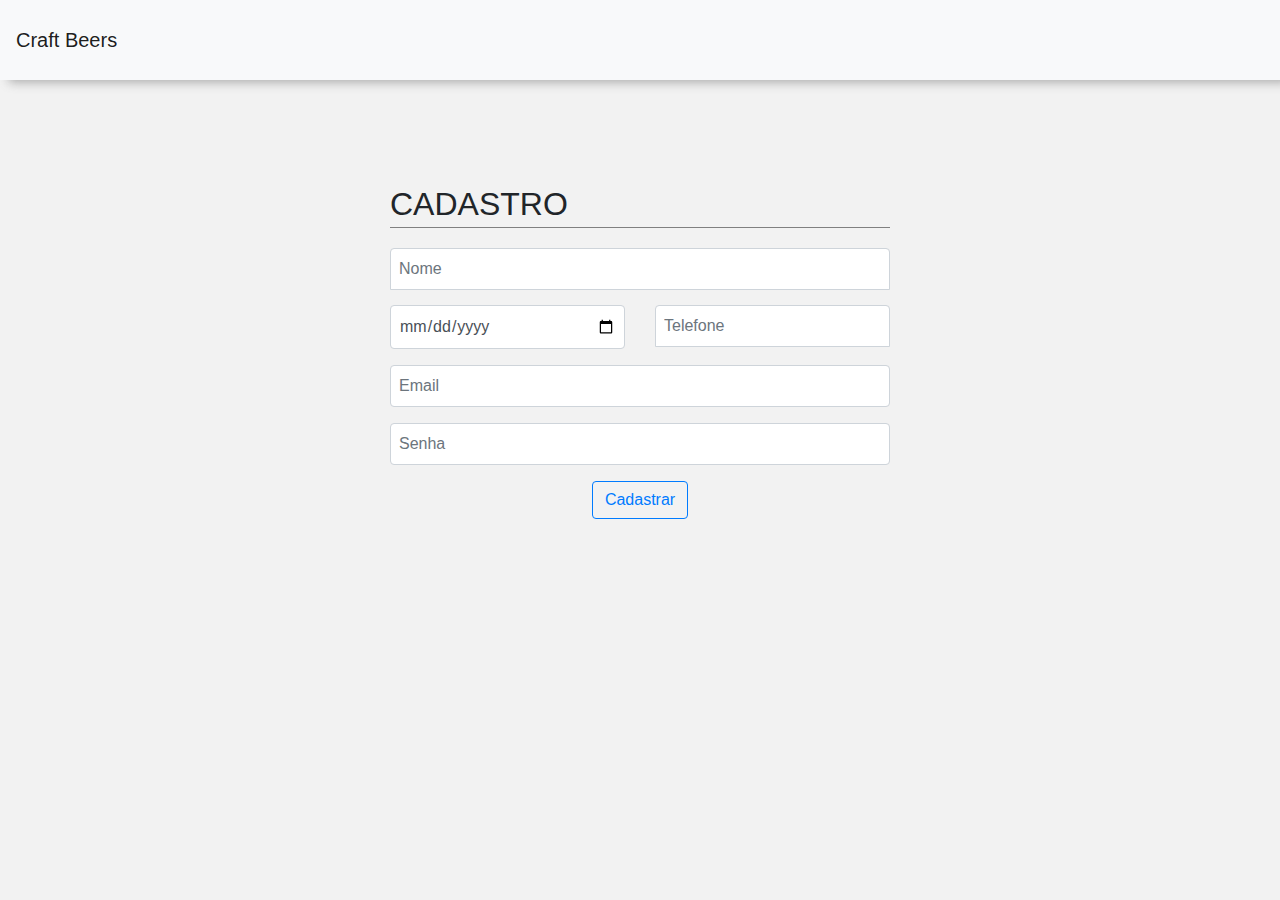
==== cadastro.html @ 9cf52e5c "initial commit" ====
<!DOCTYPE html>
<html lang="pt-br">
<head>
    <meta charset="UTF-8">
    <meta name="viewport" content="width=device-width, initial-scale=1.0">
    <title>Craft Beers</title>
    <link href="css/bootstrap.min.css" rel="stylesheet" type="text/css" >
    <link rel="stylesheet" type="text/css" href="css/style.css">
</head>
<body>
  <!--Barra de Navegador (Navbar)-->
  <nav class="navbar navbar-light bg-light">
      <a href="index.html" class="navbar-brand mb-0 h1">Craft Beers</a>
  </nav>

  <!--Final do navbar-->

  <!-- Formulário de Cadastro -->
<form method="POST" class="center-form">
      <h2 class="form-title">CADASTRO</h2>
  <div class="row form-field" >
    <div class="col">
      <input type="text" class="form-control" name="nome"placeholder="Nome" maxlenght="50"> 
    </div>
  </div>
  <div class="row form-field">
    <div class="col-6">
      <input type="date" class="form-control" placeholder="Data de Nascimento">
    </div>
    <div class="col-6">
       <input type="text" name="num_tel"class="form-control" placeholder="Telefone" maxlenght="20">
    </div>
  </div>
  <div class="row form-field">
      <div class="col">
        <input type="email" name="email" class="form-control" placeholder="Email"maxlenght="50">
      </div>
  </div>
  <div class="row form-field">
      <div class="col">
        <input type="password" name="confSenha" class="form-control" placeholder="Senha" maxlenght="15">
      </div>
  </div>
  <div class="row justify-content-center">
    <button type="button" class="btn btn-outline-primary">Cadastrar</button>  
  </div>
</form>
<!-- JQuery, Bootstrap -->
  <script type="text/javascript" src="js/jquery-3.5.1.min.js"></script>
  <script type="text/javascript" src="js/bootstrap.min.js"></script>
</body>
</html>
---- css/style.css ----
body{
    background: #F2F2F2;
}
section{
    text-align: center;
}
/**Navbar**/
.navbar{
	height: 80px;
	box-shadow:9px 2px 10px rgb(91 91 91 / 0.49);
}
.wrapper-avatar{
	margin-top: 50px;
}
.avatar{
    width: 250px;
    height: 250px;
    display: inline-flex;
    border: 8px solid #FFF;
    border-radius: 50%;
    margin: 15px;
	box-shadow: 0 6px 12px #ccc;;   
}
.form-title{
	border-bottom: 1px solid grey;
	padding-bottom: 4px;
	margin-bottom: 20px;
}
/**Nav Menu Lateral**/
a {
	text-decoration: none;
}
.btn-abrir{
	color: slateblue;
	font-size: 25px;

}
.menu{
	height: 100%;
	width: 250px;
	background-color: teal;
	position: fixed;
	top: 0;
	left: 0;
	z-index: 1;
	overflow: hidden;
	transition: width 0.3s;
}
.menu a{
	color: violet;
	font-size: 25px;
	display: block;
	padding: 12px 10px 12px 12px;
}
.menu a:hover{
	color: yellow;
	background-color: yellowgreen;
}

/** Formulário**/
.center-form {
	display: block;
	width: 500px;
	margin: 105px auto;
}
.form-signin {
  max-width: 380px;
  padding: 15px 35px 45px;
  margin: 0 auto;
}
.checkbox {
	font-weight: normal;
}
.form-control {
      padding: 8px;
}

input[type="text"] {
	  margin-bottom: -1px;
	  border-bottom-left-radius: 0;
	  border-bottom-right-radius: 0;
}
/** Formulário de Cadastro **/
.form-field{
	margin-bottom: 16px;
}
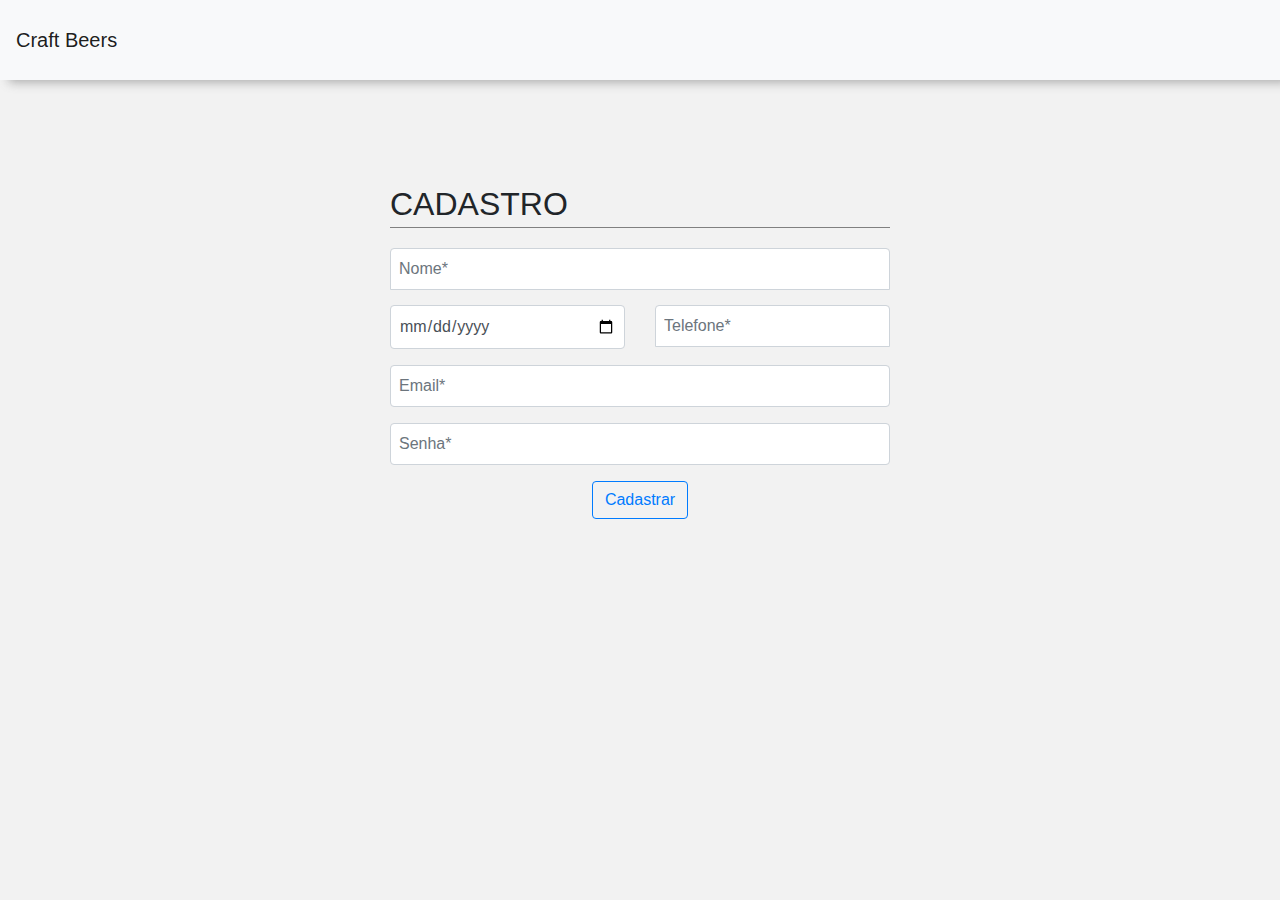
==== commit 0630b92b: "adicionado funcionalidade de cadastro e conexao" ====
--- a/cadastro.html
+++ b/cadastro.html
@@ -10,39 +10,39 @@
 <body>
   <!--Barra de Navegador (Navbar)-->
   <nav class="navbar navbar-light bg-light">
-      <a href="index.html" class="navbar-brand mb-0 h1">Craft Beers</a>
+      <a href="/craftbeers" class="navbar-brand mb-0 h1">Craft Beers</a>
   </nav>
 
   <!--Final do navbar-->
 
   <!-- Formulário de Cadastro -->
-<form method="POST" class="center-form">
-      <h2 class="form-title">CADASTRO</h2>
+<form action="cadastro.php" method="POST" class="center-form">
+  <h2 class="form-title">CADASTRO</h2>
   <div class="row form-field" >
     <div class="col">
-      <input type="text" class="form-control" name="nome"placeholder="Nome" maxlenght="50"> 
+      <input type="text" name="nome" class="form-control" placeholder="Nome*" maxlenght="50" required> 
     </div>
   </div>
   <div class="row form-field">
     <div class="col-6">
-      <input type="date" class="form-control" placeholder="Data de Nascimento">
+      <input type="date" name="data_nasc" class="form-control" placeholder="Data de Nascimento*" required>
     </div>
     <div class="col-6">
-       <input type="text" name="num_tel"class="form-control" placeholder="Telefone" maxlenght="20">
+       <input type="text" name="num_telefone" class="form-control" placeholder="Telefone*" maxlenght="20" required>
     </div>
   </div>
   <div class="row form-field">
       <div class="col">
-        <input type="email" name="email" class="form-control" placeholder="Email"maxlenght="50">
+        <input type="email" name="email" class="form-control" placeholder="Email*" maxlenght="50" required>
       </div>
   </div>
   <div class="row form-field">
       <div class="col">
-        <input type="password" name="confSenha" class="form-control" placeholder="Senha" maxlenght="15">
+        <input type="password" name="senha" class="form-control" placeholder="Senha*" maxlenght="15" required>
       </div>
   </div>
   <div class="row justify-content-center">
-    <button type="button" class="btn btn-outline-primary">Cadastrar</button>  
+    <button type="submit" class="btn btn-outline-primary">Cadastrar</button>  
   </div>
 </form>
 <!-- JQuery, Bootstrap -->
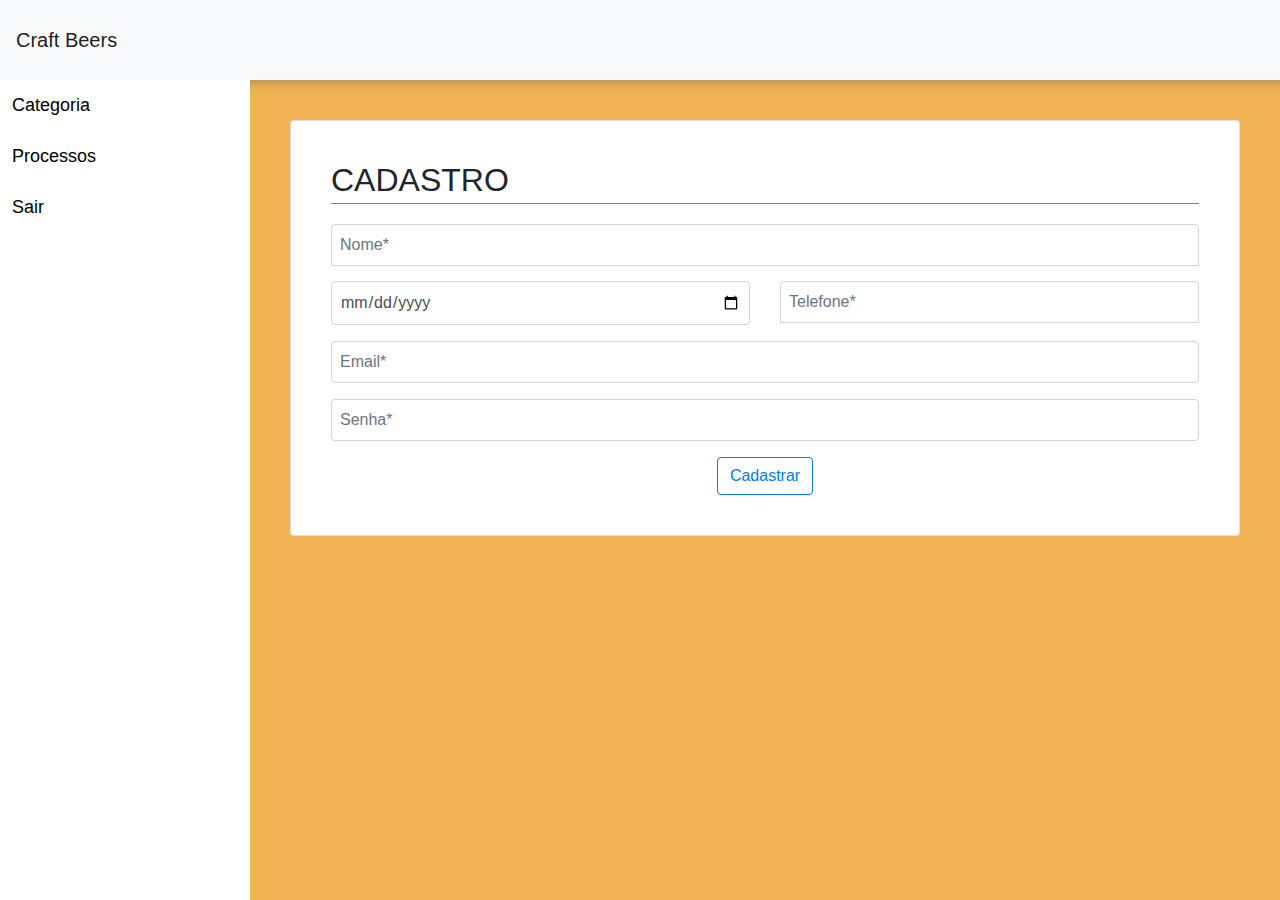
==== commit 005e2909: "Atualização de estilos" ====
--- a/cadastro.html
+++ b/cadastro.html
@@ -10,13 +10,18 @@
 <body>
   <!--Barra de Navegador (Navbar)-->
   <nav class="navbar navbar-light bg-light">
-      <a href="/craftbeers" class="navbar-brand mb-0 h1">Craft Beers</a>
+    <a href="index.php" class="navbar-brand mb-0 h1">Craft Beers</a>   
   </nav>
-
+  <nav class="menu">
+      <a href="lista-categorias.php">Categoria</a>
+      <a href="#">Processos</a>
+      <a href="logout.php">Sair</a> 
+  </nav>
   <!--Final do navbar-->
-
+  <main class="content">
+    <div class="card card-padding">
   <!-- Formulário de Cadastro -->
-<form action="cadastro.php" method="POST" class="center-form">
+<form action="cadastro.php" method="POST" >
   <h2 class="form-title">CADASTRO</h2>
   <div class="row form-field" >
     <div class="col">
@@ -45,6 +50,8 @@
     <button type="submit" class="btn btn-outline-primary">Cadastrar</button>  
   </div>
 </form>
+  </div>
+</main>
 <!-- JQuery, Bootstrap -->
   <script type="text/javascript" src="js/jquery-3.5.1.min.js"></script>
   <script type="text/javascript" src="js/bootstrap.min.js"></script>
--- a/css/style.css
+++ b/css/style.css
@@ -1,5 +1,5 @@
 body{
-    background: #F2F2F2;
+    background: #F2B355;
 }
 section{
     text-align: center;
@@ -8,6 +8,9 @@
 .navbar{
 	height: 80px;
 	box-shadow:9px 2px 10px rgb(91 91 91 / 0.49);
+}
+.bg-light{
+	background-color: #FFF;
 }
 .wrapper-avatar{
 	margin-top: 50px;
@@ -31,32 +34,41 @@
 	text-decoration: none;
 }
 .btn-abrir{
-	color: slateblue;
+	color: #FFF;
 	font-size: 25px;
 
 }
 .menu{
 	height: 100%;
 	width: 250px;
-	background-color: teal;
+	background-color: #FFF;
 	position: fixed;
 	top: 0;
 	left: 0;
 	z-index: 1;
 	overflow: hidden;
+	transform: translateX(-100%);
 	transition: width 0.3s;
 }
 .menu a{
-	color: violet;
-	font-size: 25px;
+	color: black;
+	font-size: 18px;
 	display: block;
 	padding: 12px 10px 12px 12px;
 }
 .menu a:hover{
-	color: yellow;
-	background-color: yellowgreen;
+	/**color: #f7d705;**/
+	color: #FFF;
+	background-color:#F2B355;
 }
-
+/*main*/
+.content {
+	padding: 24px;
+}
+/** Card para o padding **/
+.card-padding {
+	padding: 40px;
+}
 /** Formulário**/
 .center-form {
 	display: block;
@@ -84,3 +96,33 @@
 .form-field{
 	margin-bottom: 16px;
 }
+/** Listagem de categorias **/
+.lista-categorias {
+	padding: 24px;
+	justify-content: center;
+	justify-items: center;
+	display: grid;
+	grid-gap: 30px;
+	grid-template-columns: 1fr 1fr 1fr;
+}
+
+.categoria-card {
+	width: 100%;
+	padding: 16px 12px;
+	text-align: center;
+}
+
+/* desktop media queries */
+@media only screen and (min-width: 950px) {
+	.menu {
+		height: calc(100% - 80px);
+		bottom: 0;
+		top: initial;
+		transform: translateX(0);
+	}
+	.content{
+		padding: 40px;
+		padding-left: 290px;
+	}
+
+}
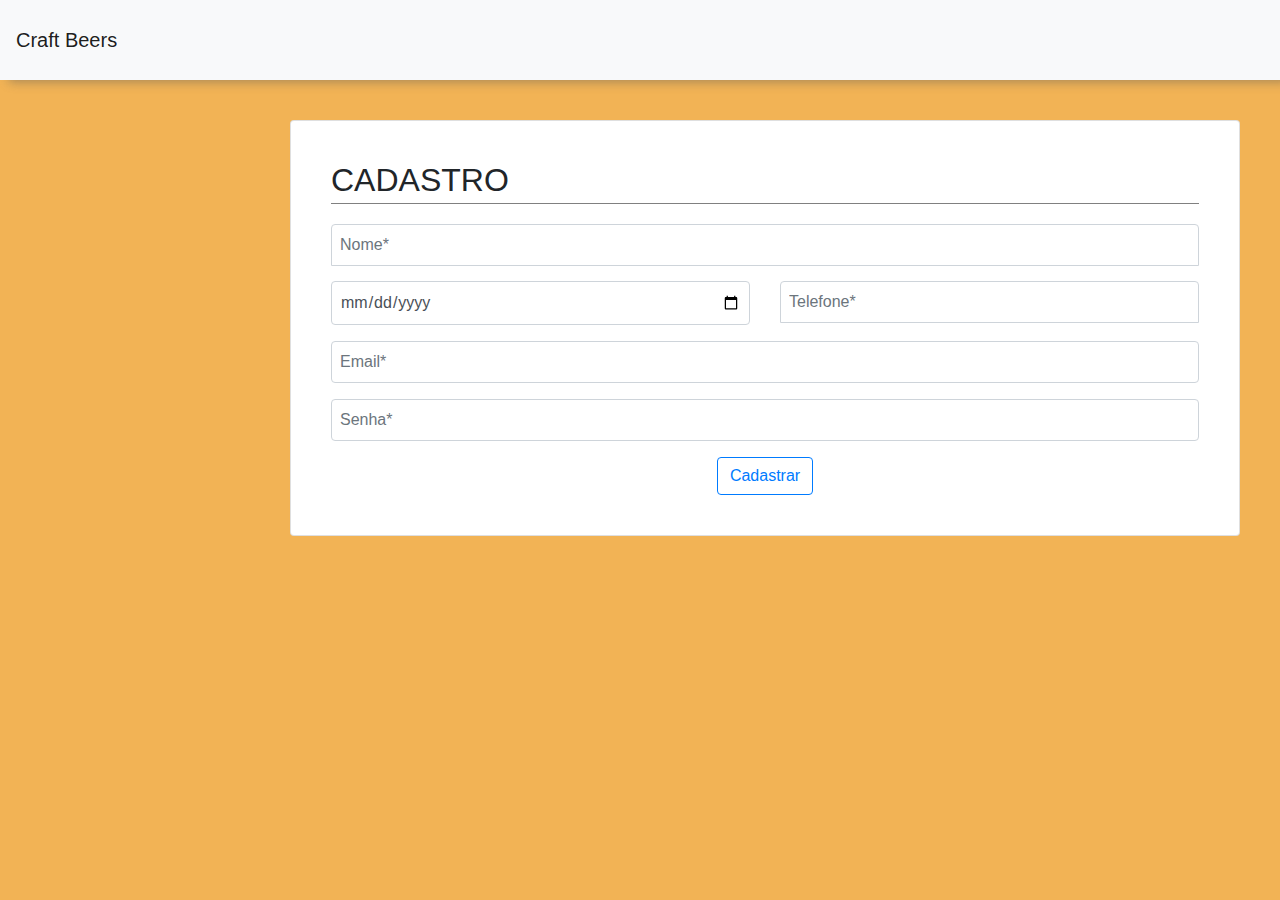
==== commit a816773b: "adicionado estilo novo do layout" ====
--- a/cadastro.html
+++ b/cadastro.html
@@ -1,59 +1,58 @@
 <!DOCTYPE html>
 <html lang="pt-br">
+
 <head>
-    <meta charset="UTF-8">
-    <meta name="viewport" content="width=device-width, initial-scale=1.0">
-    <title>Craft Beers</title>
-    <link href="css/bootstrap.min.css" rel="stylesheet" type="text/css" >
-    <link rel="stylesheet" type="text/css" href="css/style.css">
+  <meta charset="UTF-8">
+  <meta name="viewport" content="width=device-width, initial-scale=1.0">
+  <title>Craft Beers</title>
+  <link href="css/bootstrap.min.css" rel="stylesheet" type="text/css">
+  <link rel="stylesheet" type="text/css" href="css/style.css">
 </head>
+
 <body>
   <!--Barra de Navegador (Navbar)-->
   <nav class="navbar navbar-light bg-light">
-    <a href="index.php" class="navbar-brand mb-0 h1">Craft Beers</a>   
-  </nav>
-  <nav class="menu">
-      <a href="lista-categorias.php">Categoria</a>
-      <a href="#">Processos</a>
-      <a href="logout.php">Sair</a> 
+    <a href="index.php" class="navbar-brand mb-0 h1">Craft Beers</a>
   </nav>
   <!--Final do navbar-->
   <main class="content">
     <div class="card card-padding">
-  <!-- Formulário de Cadastro -->
-<form action="cadastro.php" method="POST" >
-  <h2 class="form-title">CADASTRO</h2>
-  <div class="row form-field" >
-    <div class="col">
-      <input type="text" name="nome" class="form-control" placeholder="Nome*" maxlenght="50" required> 
+      <!-- Formulário de Cadastro -->
+      <form action="cadastro.php" method="POST">
+        <h2 class="form-title">CADASTRO</h2>
+        <div class="row form-field">
+          <div class="col">
+            <input type="text" name="nome" class="form-control" placeholder="Nome*" maxlenght="50" required>
+          </div>
+        </div>
+        <div class="row form-field">
+          <div class="col-6">
+            <input type="date" name="data_nasc" class="form-control" placeholder="Data de Nascimento*" required>
+          </div>
+          <div class="col-6">
+            <input type="text" name="num_telefone" class="form-control" placeholder="Telefone*" maxlenght="20" required>
+          </div>
+        </div>
+        <div class="row form-field">
+          <div class="col">
+            <input type="email" name="email" class="form-control" placeholder="Email*" maxlenght="50" required>
+          </div>
+        </div>
+        <div class="row form-field">
+          <div class="col">
+            <input type="password" name="senha" class="form-control" placeholder="Senha*" maxlenght="15" required>
+          </div>
+        </div>
+        <div class="row justify-content-center">
+          <button type="submit" class="btn btn-outline-primary">Cadastrar</button>
+        </div>
+      </form>
     </div>
-  </div>
-  <div class="row form-field">
-    <div class="col-6">
-      <input type="date" name="data_nasc" class="form-control" placeholder="Data de Nascimento*" required>
-    </div>
-    <div class="col-6">
-       <input type="text" name="num_telefone" class="form-control" placeholder="Telefone*" maxlenght="20" required>
-    </div>
-  </div>
-  <div class="row form-field">
-      <div class="col">
-        <input type="email" name="email" class="form-control" placeholder="Email*" maxlenght="50" required>
-      </div>
-  </div>
-  <div class="row form-field">
-      <div class="col">
-        <input type="password" name="senha" class="form-control" placeholder="Senha*" maxlenght="15" required>
-      </div>
-  </div>
-  <div class="row justify-content-center">
-    <button type="submit" class="btn btn-outline-primary">Cadastrar</button>  
-  </div>
-</form>
-  </div>
-</main>
-<!-- JQuery, Bootstrap -->
+  </main>
+  
+  <!-- JQuery, Bootstrap -->
   <script type="text/javascript" src="js/jquery-3.5.1.min.js"></script>
   <script type="text/javascript" src="js/bootstrap.min.js"></script>
 </body>
-</html> 
+
+</html>